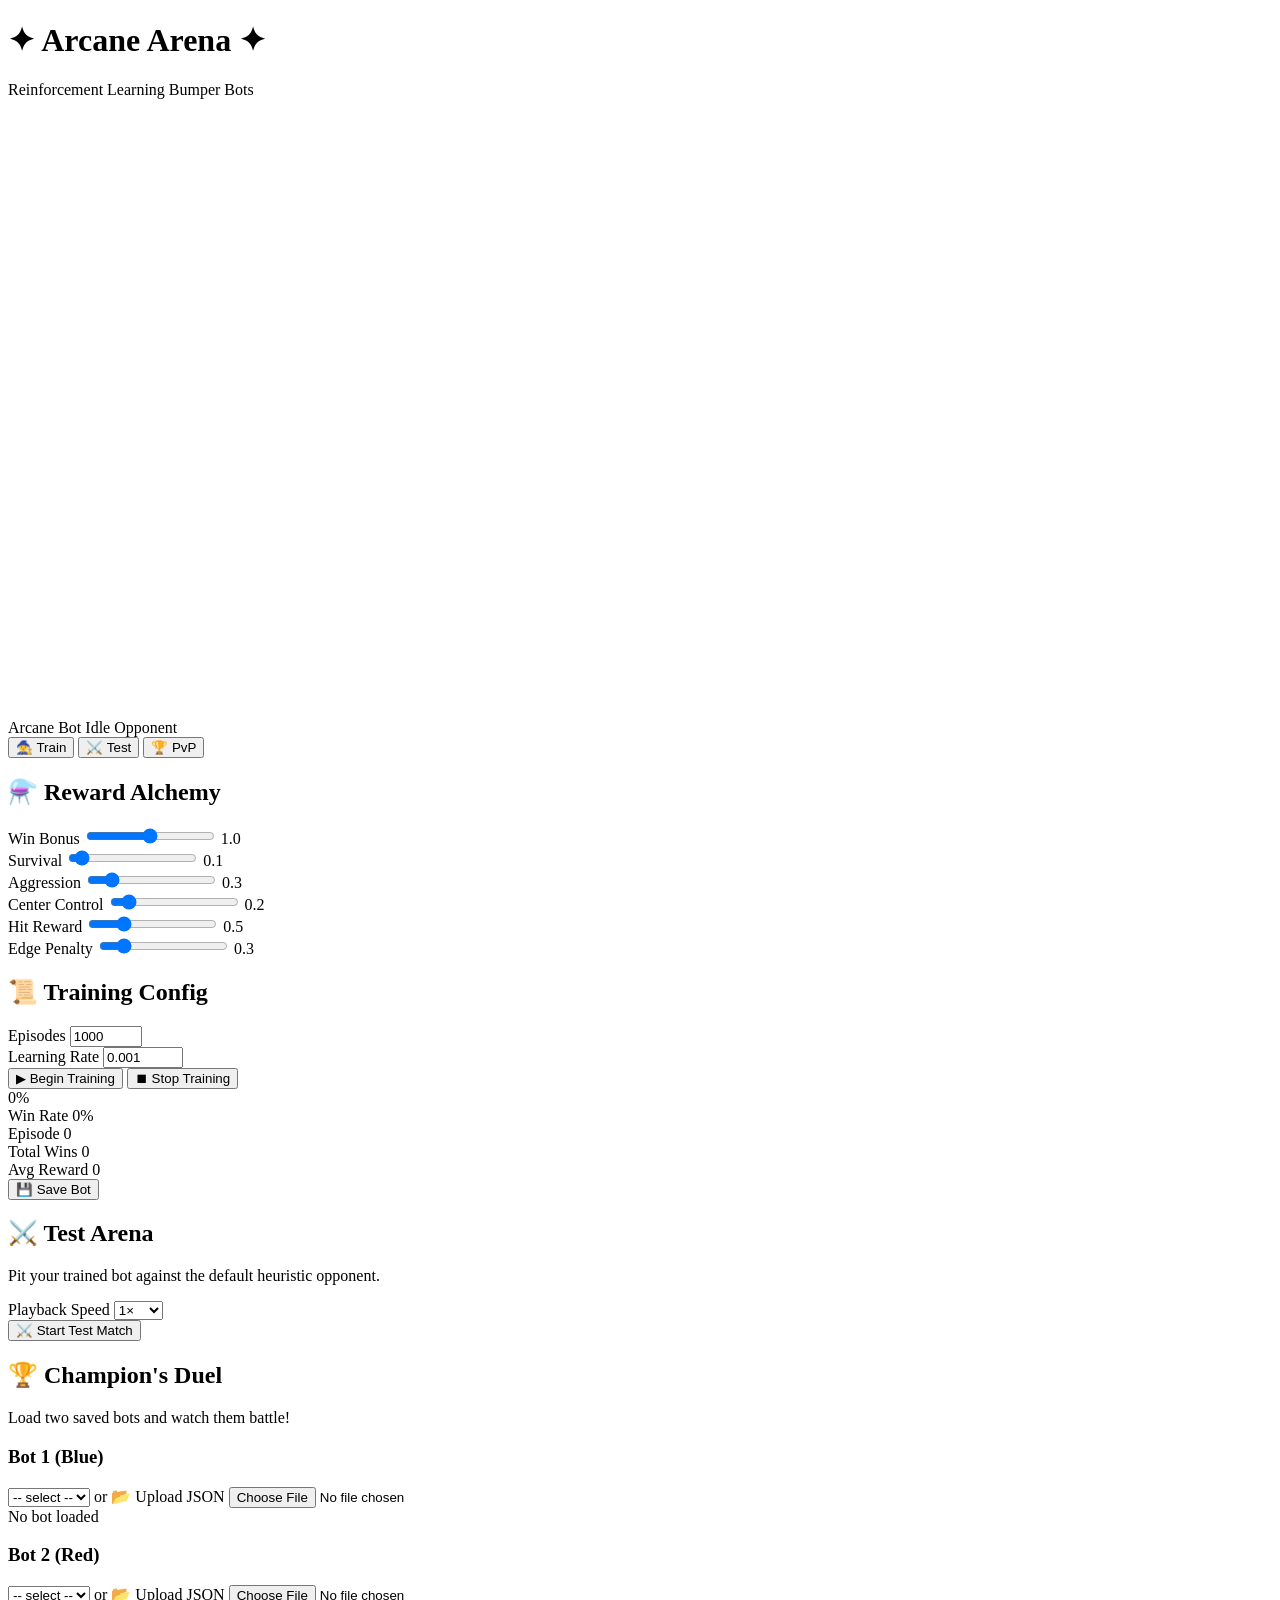
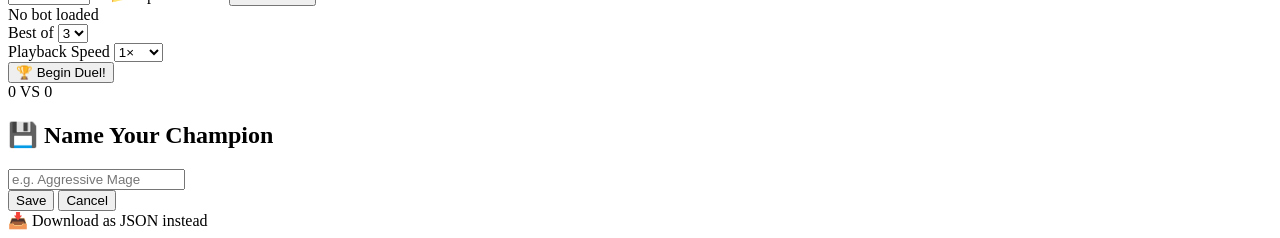
==== frontend/index.html @ 9928a81a "first commit" ====
<!DOCTYPE html>
<html lang="en">
<head>
    <meta charset="UTF-8">
    <meta name="viewport" content="width=device-width, initial-scale=1.0">
    <meta name="description" content="Arcane Arena — Train reinforcement learning bumper bots and pit them against each other in a magical battle ring.">
    <title>Arcane Arena — RL Bumper Bots</title>
    <link rel="preconnect" href="https://fonts.googleapis.com">
    <link rel="preconnect" href="https://fonts.gstatic.com" crossorigin>
    <link href="https://fonts.googleapis.com/css2?family=Cinzel+Decorative:wght@400;700&family=Inter:wght@300;400;500;600&display=swap" rel="stylesheet">
    <link rel="stylesheet" href="/static/css/style.css">
</head>
<body>
    <header id="main-header">
        <div class="header-glow"></div>
        <h1>✦ Arcane Arena ✦</h1>
        <p class="subtitle">Reinforcement Learning Bumper Bots</p>
    </header>

    <main id="app-main">
        <!-- Arena Canvas -->
        <section class="arena-section">
            <div class="canvas-wrapper" id="canvas-wrapper">
                <canvas id="arena-canvas" width="600" height="600"></canvas>
                <div class="match-overlay" id="match-overlay">
                    <span id="overlay-text"></span>
                </div>
            </div>
            <div class="arena-status" id="arena-status">
                <span id="status-left" class="bot-label bot1-color">Arcane Bot</span>
                <span id="status-center">Idle</span>
                <span id="status-right" class="bot-label bot2-color">Opponent</span>
            </div>
        </section>

        <!-- Controls Panel -->
        <aside class="controls-panel" id="controls-panel">
            <!-- Tabs -->
            <nav class="tabs" id="tabs-nav">
                <button class="tab active" data-tab="train" id="tab-train">🧙 Train</button>
                <button class="tab" data-tab="test" id="tab-test">⚔️ Test</button>
                <button class="tab" data-tab="pvp" id="tab-pvp">🏆 PvP</button>
            </nav>

            <!-- ═══════ TRAIN TAB ═══════ -->
            <div class="tab-content active" id="panel-train">
                <h2 class="section-title">⚗️ Reward Alchemy</h2>
                <div class="slider-group" id="reward-sliders">
                    <div class="slider-row">
                        <label>Win Bonus</label>
                        <input type="range" min="0" max="2" step="0.1" value="1.0" id="slider-win_bonus">
                        <span class="slider-val" id="val-win_bonus">1.0</span>
                    </div>
                    <div class="slider-row">
                        <label>Survival</label>
                        <input type="range" min="0" max="2" step="0.1" value="0.1" id="slider-survival">
                        <span class="slider-val" id="val-survival">0.1</span>
                    </div>
                    <div class="slider-row">
                        <label>Aggression</label>
                        <input type="range" min="0" max="2" step="0.1" value="0.3" id="slider-aggression">
                        <span class="slider-val" id="val-aggression">0.3</span>
                    </div>
                    <div class="slider-row">
                        <label>Center Control</label>
                        <input type="range" min="0" max="2" step="0.1" value="0.2" id="slider-center_control">
                        <span class="slider-val" id="val-center_control">0.2</span>
                    </div>
                    <div class="slider-row">
                        <label>Hit Reward</label>
                        <input type="range" min="0" max="2" step="0.1" value="0.5" id="slider-hit_reward">
                        <span class="slider-val" id="val-hit_reward">0.5</span>
                    </div>
                    <div class="slider-row">
                        <label>Edge Penalty</label>
                        <input type="range" min="0" max="2" step="0.1" value="0.3" id="slider-edge_penalty">
                        <span class="slider-val" id="val-edge_penalty">0.3</span>
                    </div>
                </div>

                <h2 class="section-title">📜 Training Config</h2>
                <div class="config-group">
                    <div class="config-row">
                        <label for="input-episodes">Episodes</label>
                        <input type="number" id="input-episodes" value="1000" min="100" max="10000" step="100">
                    </div>
                    <div class="config-row">
                        <label for="input-lr">Learning Rate</label>
                        <input type="number" id="input-lr" value="0.001" min="0.0001" max="0.1" step="0.0001">
                    </div>
                </div>

                <button class="btn btn-primary" id="btn-train">▶ Begin Training</button>
                <button class="btn btn-danger hidden" id="btn-stop-train">⏹ Stop Training</button>

                <div class="progress-container hidden" id="progress-container">
                    <div class="progress-bar">
                        <div class="progress-fill" id="progress-fill"></div>
                    </div>
                    <div class="progress-text" id="progress-text">0%</div>
                </div>

                <div class="stats-grid hidden" id="stats-grid">
                    <div class="stat-card">
                        <span class="stat-label">Win Rate</span>
                        <span class="stat-value" id="stat-winrate">0%</span>
                    </div>
                    <div class="stat-card">
                        <span class="stat-label">Episode</span>
                        <span class="stat-value" id="stat-episode">0</span>
                    </div>
                    <div class="stat-card">
                        <span class="stat-label">Total Wins</span>
                        <span class="stat-value" id="stat-wins">0</span>
                    </div>
                    <div class="stat-card">
                        <span class="stat-label">Avg Reward</span>
                        <span class="stat-value" id="stat-reward">0</span>
                    </div>
                </div>

                <div class="action-row hidden" id="post-train-actions">
                    <button class="btn btn-accent" id="btn-save">💾 Save Bot</button>
                </div>
            </div>

            <!-- ═══════ TEST TAB ═══════ -->
            <div class="tab-content" id="panel-test">
                <h2 class="section-title">⚔️ Test Arena</h2>
                <p class="panel-desc">Pit your trained bot against the default heuristic opponent.</p>
                <div class="config-row">
                    <label for="test-speed">Playback Speed</label>
                    <select id="test-speed">
                        <option value="0.5">0.5×</option>
                        <option value="1" selected>1×</option>
                        <option value="2">2×</option>
                        <option value="4">4×</option>
                    </select>
                </div>
                <button class="btn btn-primary" id="btn-test">⚔️ Start Test Match</button>
                <div class="match-result-box hidden" id="test-result">
                    <span id="test-result-text"></span>
                </div>
            </div>

            <!-- ═══════ PVP TAB ═══════ -->
            <div class="tab-content" id="panel-pvp">
                <h2 class="section-title">🏆 Champion's Duel</h2>
                <p class="panel-desc">Load two saved bots and watch them battle!</p>

                <div class="pvp-slot">
                    <h3 class="bot1-color">Bot 1 (Blue)</h3>
                    <select id="pvp-bot1-select" class="pvp-select"><option value="">-- select --</option></select>
                    <span class="or-text">or</span>
                    <label class="btn btn-small btn-outline" id="pvp-bot1-upload-label">
                        📂 Upload JSON
                        <input type="file" accept=".json" id="pvp-bot1-upload" class="file-input">
                    </label>
                    <div class="pvp-bot-status" id="pvp-bot1-status">No bot loaded</div>
                </div>

                <div class="pvp-slot">
                    <h3 class="bot2-color">Bot 2 (Red)</h3>
                    <select id="pvp-bot2-select" class="pvp-select"><option value="">-- select --</option></select>
                    <span class="or-text">or</span>
                    <label class="btn btn-small btn-outline" id="pvp-bot2-upload-label">
                        📂 Upload JSON
                        <input type="file" accept=".json" id="pvp-bot2-upload" class="file-input">
                    </label>
                    <div class="pvp-bot-status" id="pvp-bot2-status">No bot loaded</div>
                </div>

                <div class="config-row">
                    <label for="pvp-rounds">Best of</label>
                    <select id="pvp-rounds">
                        <option value="1">1</option>
                        <option value="3" selected>3</option>
                        <option value="5">5</option>
                        <option value="7">7</option>
                    </select>
                </div>
                <div class="config-row">
                    <label for="pvp-speed">Playback Speed</label>
                    <select id="pvp-speed">
                        <option value="0.5">0.5×</option>
                        <option value="1" selected>1×</option>
                        <option value="2">2×</option>
                        <option value="4">4×</option>
                    </select>
                </div>

                <button class="btn btn-primary" id="btn-pvp">🏆 Begin Duel!</button>
                <div class="pvp-scoreboard hidden" id="pvp-scoreboard">
                    <span class="pvp-score bot1-color" id="pvp-score1">0</span>
                    <span class="pvp-vs">VS</span>
                    <span class="pvp-score bot2-color" id="pvp-score2">0</span>
                </div>
                <div class="match-result-box hidden" id="pvp-result">
                    <span id="pvp-result-text"></span>
                </div>
            </div>
        </aside>
    </main>

    <!-- Save Modal -->
    <div class="modal-backdrop hidden" id="save-modal">
        <div class="modal">
            <h2>💾 Name Your Champion</h2>
            <input type="text" id="save-name-input" placeholder="e.g. Aggressive Mage" maxlength="40">
            <div class="modal-actions">
                <button class="btn btn-accent" id="btn-save-confirm">Save</button>
                <button class="btn btn-outline" id="btn-save-cancel">Cancel</button>
            </div>
            <label class="btn btn-small btn-outline" style="margin-top:8px" id="btn-download">
                📥 Download as JSON instead
            </label>
        </div>
    </div>

    <!-- Toast -->
    <div id="toast-container"></div>

    <script src="/static/js/connection.js"></script>
    <script src="/static/js/renderer.js"></script>
    <script src="/static/js/app.js"></script>
</body>
</html>
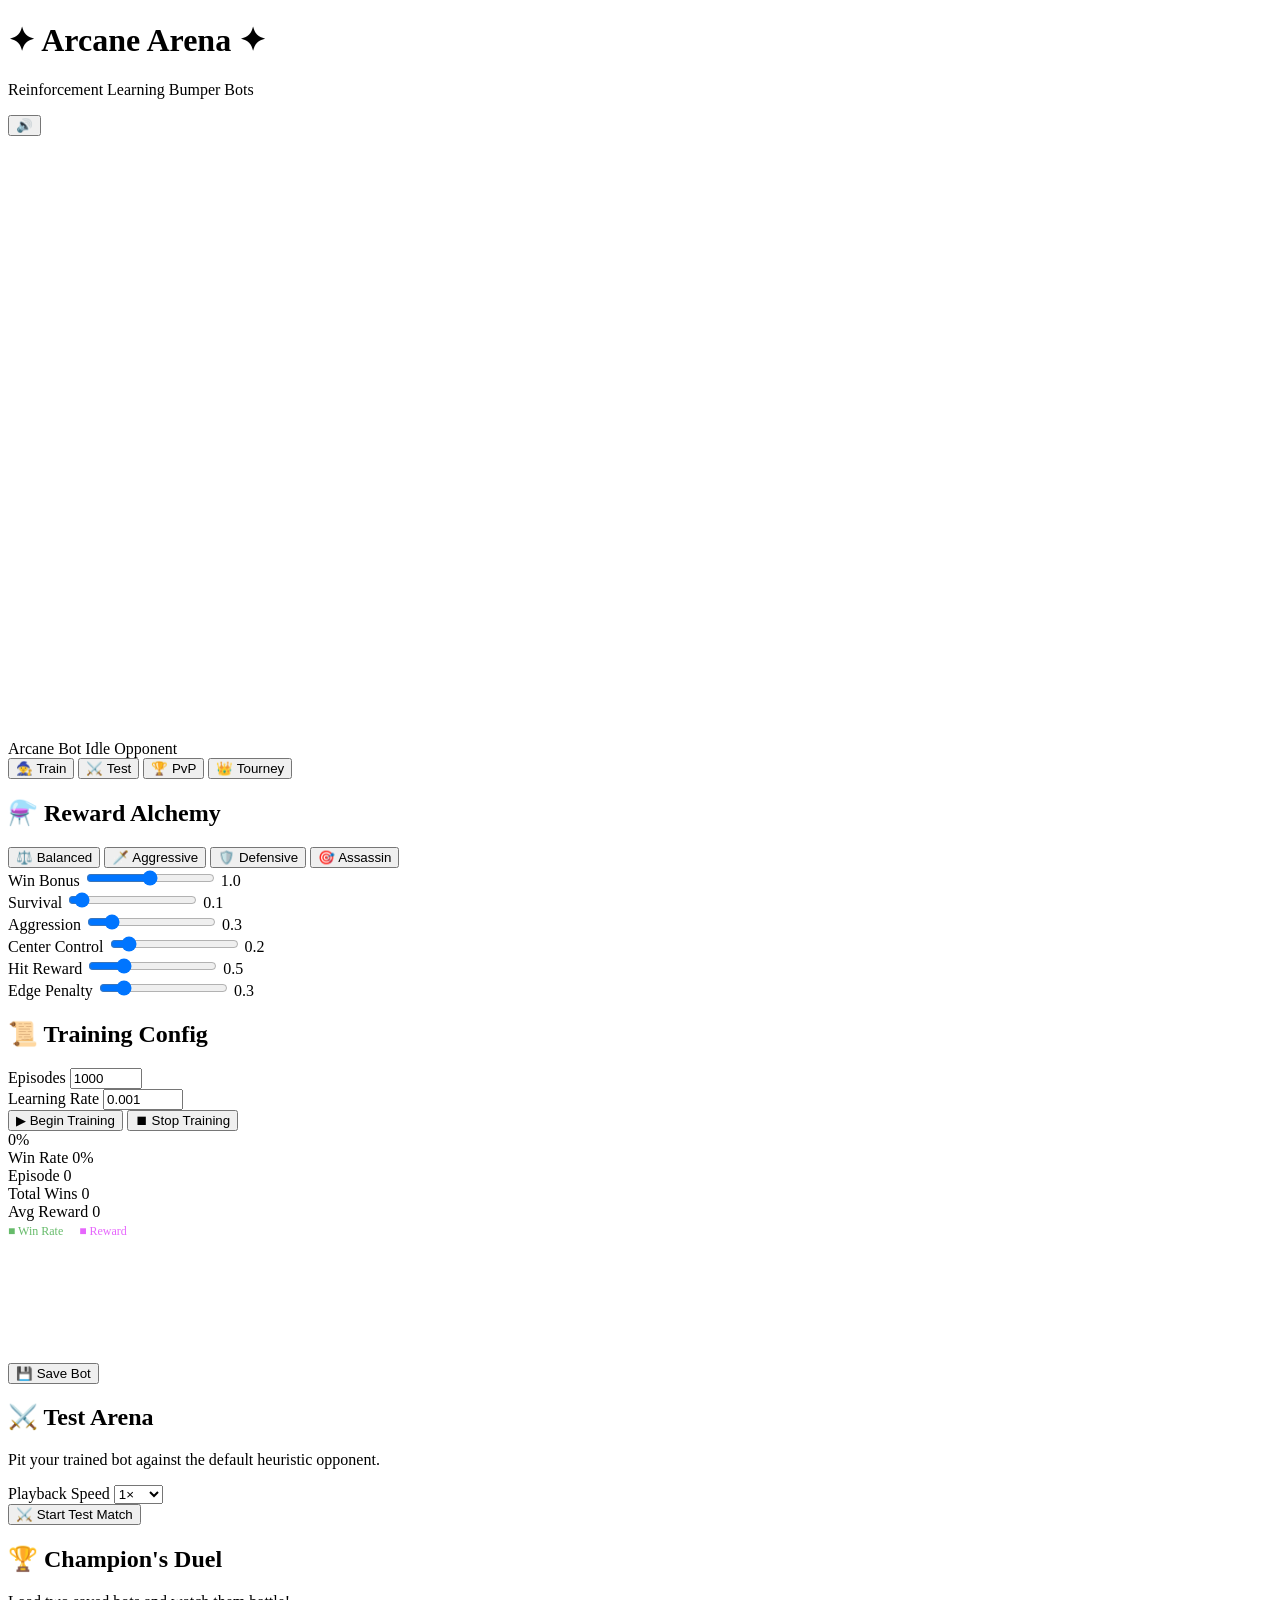
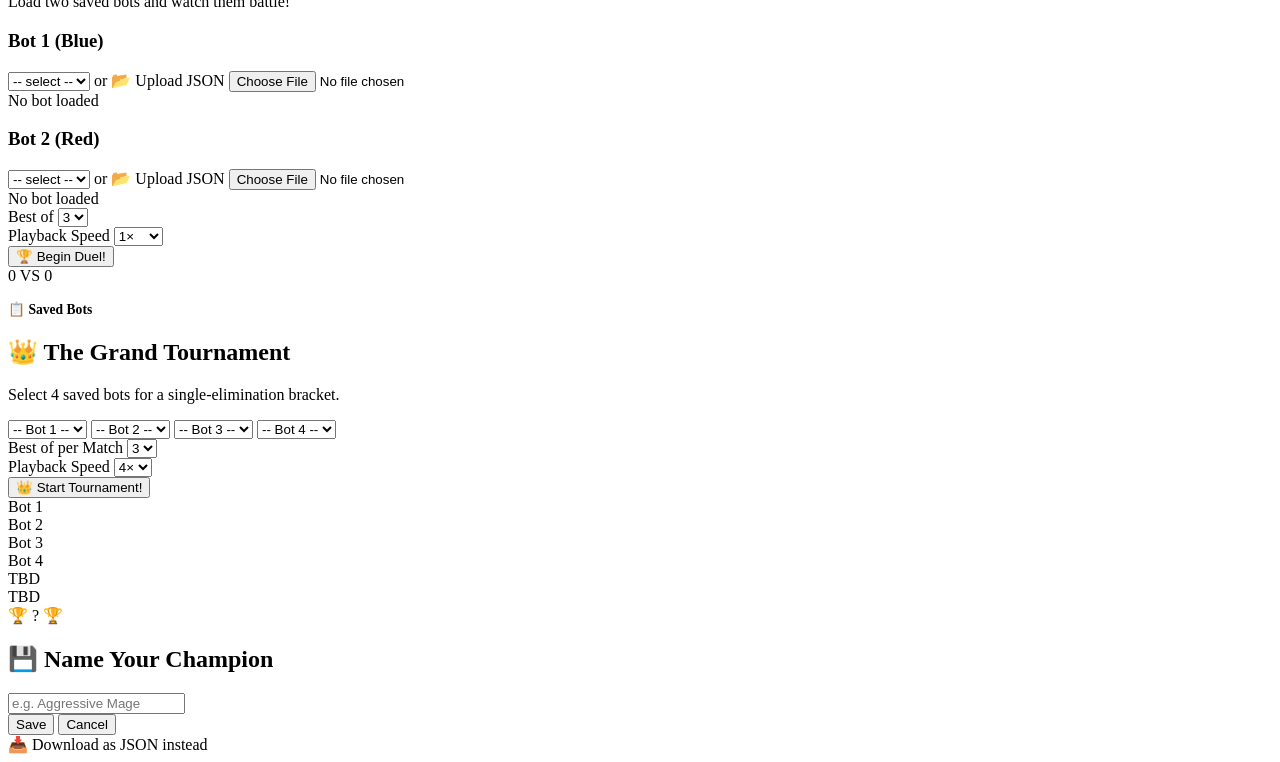
==== commit 575c7d4e: "recode physics" ====
--- a/frontend/index.html
+++ b/frontend/index.html
@@ -1,20 +1,26 @@
 <!DOCTYPE html>
 <html lang="en">
+
 <head>
     <meta charset="UTF-8">
     <meta name="viewport" content="width=device-width, initial-scale=1.0">
-    <meta name="description" content="Arcane Arena — Train reinforcement learning bumper bots and pit them against each other in a magical battle ring.">
+    <meta name="description"
+        content="Arcane Arena — Train reinforcement learning bumper bots and pit them against each other in a magical battle ring.">
     <title>Arcane Arena — RL Bumper Bots</title>
     <link rel="preconnect" href="https://fonts.googleapis.com">
     <link rel="preconnect" href="https://fonts.gstatic.com" crossorigin>
-    <link href="https://fonts.googleapis.com/css2?family=Cinzel+Decorative:wght@400;700&family=Inter:wght@300;400;500;600&display=swap" rel="stylesheet">
+    <link
+        href="https://fonts.googleapis.com/css2?family=Cinzel+Decorative:wght@400;700&family=Inter:wght@300;400;500;600&display=swap"
+        rel="stylesheet">
     <link rel="stylesheet" href="/static/css/style.css">
 </head>
+
 <body>
     <header id="main-header">
         <div class="header-glow"></div>
         <h1>✦ Arcane Arena ✦</h1>
         <p class="subtitle">Reinforcement Learning Bumper Bots</p>
+        <button id="btn-audio-toggle" class="btn-audio" title="Toggle Sound">🔊</button>
     </header>
 
     <main id="app-main">
@@ -40,11 +46,18 @@
                 <button class="tab active" data-tab="train" id="tab-train">🧙 Train</button>
                 <button class="tab" data-tab="test" id="tab-test">⚔️ Test</button>
                 <button class="tab" data-tab="pvp" id="tab-pvp">🏆 PvP</button>
+                <button class="tab" data-tab="tourney" id="tab-tourney">👑 Tourney</button>
             </nav>
 
             <!-- ═══════ TRAIN TAB ═══════ -->
             <div class="tab-content active" id="panel-train">
                 <h2 class="section-title">⚗️ Reward Alchemy</h2>
+                <div class="preset-bar" id="preset-bar">
+                    <button class="preset-btn active" data-preset="balanced" id="preset-balanced">⚖️ Balanced</button>
+                    <button class="preset-btn" data-preset="aggressive" id="preset-aggressive">🗡️ Aggressive</button>
+                    <button class="preset-btn" data-preset="defensive" id="preset-defensive">🛡️ Defensive</button>
+                    <button class="preset-btn" data-preset="assassin" id="preset-assassin">🎯 Assassin</button>
+                </div>
                 <div class="slider-group" id="reward-sliders">
                     <div class="slider-row">
                         <label>Win Bonus</label>
@@ -117,6 +130,14 @@
                         <span class="stat-label">Avg Reward</span>
                         <span class="stat-value" id="stat-reward">0</span>
                     </div>
+                </div>
+
+                <div class="chart-container hidden" id="chart-container">
+                    <div class="chart-legend">
+                        <span style="color:#66bb6a; font-size:.75rem;">■ Win Rate</span>
+                        <span style="color:rgba(224,64,251,0.8); font-size:.75rem; margin-left:12px;">■ Reward</span>
+                    </div>
+                    <canvas id="training-chart" width="400" height="120"></canvas>
                 </div>
 
                 <div class="action-row hidden" id="post-train-actions">
@@ -150,7 +171,9 @@
 
                 <div class="pvp-slot">
                     <h3 class="bot1-color">Bot 1 (Blue)</h3>
-                    <select id="pvp-bot1-select" class="pvp-select"><option value="">-- select --</option></select>
+                    <select id="pvp-bot1-select" class="pvp-select">
+                        <option value="">-- select --</option>
+                    </select>
                     <span class="or-text">or</span>
                     <label class="btn btn-small btn-outline" id="pvp-bot1-upload-label">
                         📂 Upload JSON
@@ -161,7 +184,9 @@
 
                 <div class="pvp-slot">
                     <h3 class="bot2-color">Bot 2 (Red)</h3>
-                    <select id="pvp-bot2-select" class="pvp-select"><option value="">-- select --</option></select>
+                    <select id="pvp-bot2-select" class="pvp-select">
+                        <option value="">-- select --</option>
+                    </select>
                     <span class="or-text">or</span>
                     <label class="btn btn-small btn-outline" id="pvp-bot2-upload-label">
                         📂 Upload JSON
@@ -197,6 +222,80 @@
                 </div>
                 <div class="match-result-box hidden" id="pvp-result">
                     <span id="pvp-result-text"></span>
+                </div>
+
+                <div class="bot-manager" id="bot-manager">
+                    <h3 class="section-title" style="font-size:.85rem; margin-top:16px;">📋 Saved Bots</h3>
+                    <div class="bot-manager-list" id="bot-manager-list"></div>
+                </div>
+            </div>
+
+            <!-- ═══════ TOURNEY TAB ═══════ -->
+            <div class="tab-content" id="panel-tourney">
+                <h2 class="section-title">👑 The Grand Tournament</h2>
+                <p class="panel-desc">Select 4 saved bots for a single-elimination bracket.</p>
+
+                <div class="tourney-selectors">
+                    <select id="tourney-bot1" class="pvp-select">
+                        <option value="">-- Bot 1 --</option>
+                    </select>
+                    <select id="tourney-bot2" class="pvp-select">
+                        <option value="">-- Bot 2 --</option>
+                    </select>
+                    <select id="tourney-bot3" class="pvp-select">
+                        <option value="">-- Bot 3 --</option>
+                    </select>
+                    <select id="tourney-bot4" class="pvp-select">
+                        <option value="">-- Bot 4 --</option>
+                    </select>
+                </div>
+
+                <div class="config-row">
+                    <label for="tourney-rounds">Best of per Match</label>
+                    <select id="tourney-rounds">
+                        <option value="1">1</option>
+                        <option value="3" selected>3</option>
+                        <option value="5">5</option>
+                    </select>
+                </div>
+
+                <div class="config-row">
+                    <label for="tourney-speed">Playback Speed</label>
+                    <select id="tourney-speed">
+                        <option value="1">1×</option>
+                        <option value="2">2×</option>
+                        <option value="4" selected>4×</option>
+                        <option value="8">8×</option>
+                    </select>
+                </div>
+
+                <button class="btn btn-primary" id="btn-start-tourney">👑 Start Tournament!</button>
+
+                <!-- Bracket UI -->
+                <div class="tourney-bracket hidden" id="tourney-bracket">
+                    <div class="bracket-round semis">
+                        <div class="bracket-match" id="tm-sf1">
+                            <div class="b-slot" id="sf1-p1">Bot 1</div>
+                            <div class="b-slot" id="sf1-p2">Bot 2</div>
+                        </div>
+                        <div class="bracket-match" id="tm-sf2">
+                            <div class="b-slot" id="sf2-p1">Bot 3</div>
+                            <div class="b-slot" id="sf2-p2">Bot 4</div>
+                        </div>
+                    </div>
+                    <div class="bracket-round finals">
+                        <div class="bracket-match" id="tm-fin">
+                            <div class="b-slot" id="fin-p1">TBD</div>
+                            <div class="b-slot" id="fin-p2">TBD</div>
+                        </div>
+                    </div>
+                    <div class="bracket-round champ">
+                        <div class="b-champion" id="tourney-champ">🏆 ? 🏆</div>
+                    </div>
+                </div>
+
+                <div class="match-result-box hidden" id="tourney-status-box">
+                    <span id="tourney-status-text"></span>
                 </div>
             </div>
         </aside>
@@ -220,8 +319,11 @@
     <!-- Toast -->
     <div id="toast-container"></div>
 
+    <script src="/static/js/audio.js"></script>
+    <script src="/static/js/chart.js"></script>
     <script src="/static/js/connection.js"></script>
     <script src="/static/js/renderer.js"></script>
     <script src="/static/js/app.js"></script>
 </body>
-</html>
+
+</html>
